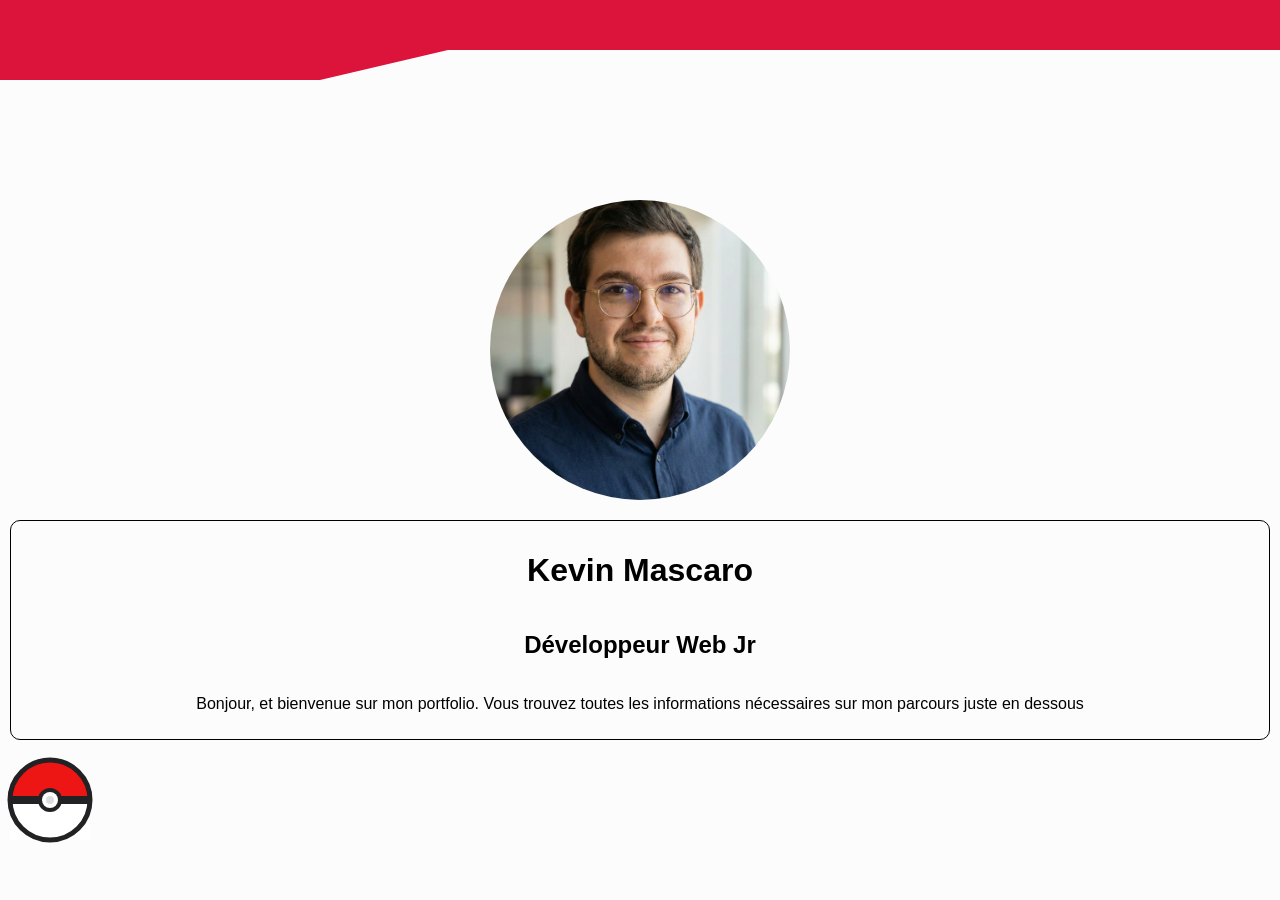
==== index.html @ a53413d7 "Début du portfolioV2 Ajout des différentes ressources, Mise en page de l'accueil." ====
<!DOCTYPE html>
<html lang="fr">

<head>
    <meta charset="utf-8">
    <meta name="viewport" content="width=device-width, initial-scale=1">
    <title>Home</title>
    <link rel="stylesheet" type="text/css" href="index.css">
    <link rel="preconnect" href="https://fonts.googleapis.com">
    <link rel="preconnect" href="https://fonts.gstatic.com" crossorigin>
    <link
        href="https://fonts.googleapis.com/css2?family=Nunito+Sans:ital,opsz,wght@0,6..12,200..1000;1,6..12,200..1000&display=swap"
        rel="stylesheet">
    <link href="https://fonts.googleapis.com/css2?family=Quicksand:wght@300..700&display=swap" rel="stylesheet">
</head>

<body>
    <header class="header"></header>

    <div class="profilPictureContainer">
        <img class="profilPicture" src="assets/librairies/profilPicture.webp">
    </div>
    <div class="homePresentationContainer">
        <h1>Kevin Mascaro</h1>
        <h2>Développeur Web Jr</h2>
        <p>Bonjour, et bienvenue sur mon portfolio. Vous trouvez toutes les informations nécessaires sur mon parcours
            juste en dessous</p>
    </div>
    <div class="pokeballContainer">
        <img class="pokeball" src="assets/librairies/pokeball.svg">
    </div>
</body>
---- index.css ----
body {
    margin: 0;
    background-color: rgb(252, 252, 252);
    font-family: 'Ubuntu', sans-serif;
}

.header {
    clip-path: polygon(0 0, 100% 0, 100% 25%, 35% 25%, 25% 40%, 0 40%);
    background-color: crimson;
    height: 200px;
    position: sticky;
    top: 0;
}

.profilPictureContainer {
    width: 300px;
    height: 300px;
    border-radius: 50%;
    overflow: hidden;
    position: relative;
    left: 50%;
    transform: translateX(-50%);
    margin-bottom: 20px;
}

.profilPicture {
    width: 100%;
    height: 100%;
    object-fit: cover;
}

.homePresentationContainer {
    display: flex;
    flex-direction: column;
    align-items: center;
    justify-content: center;
    box-sizing: border-box;
    border: 1px solid black;
    border-radius: 10px;
    padding: 10px;
    margin: 10px;
}
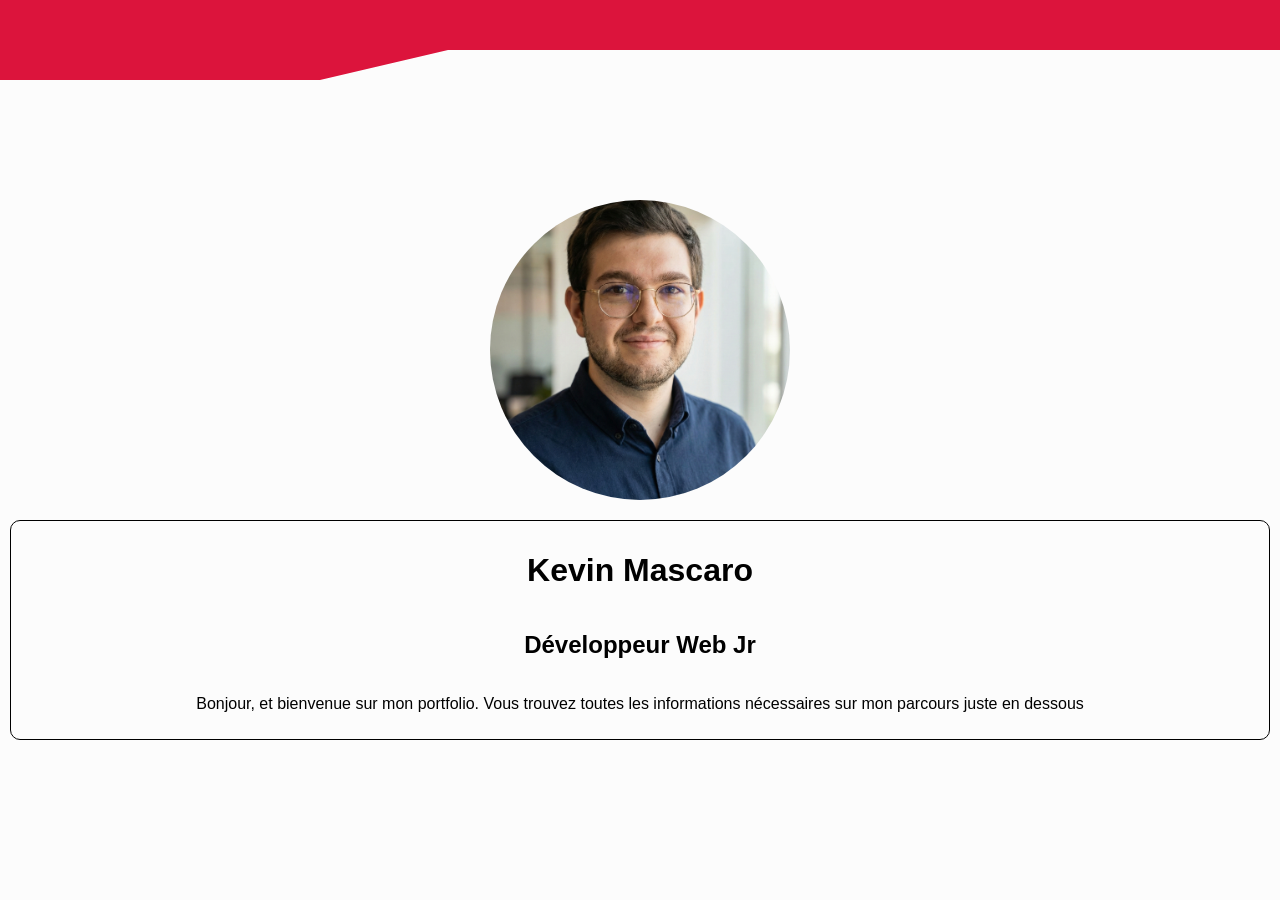
==== commit fa5383e6: "abandon pokeball" ====
--- a/index.html
+++ b/index.html
@@ -26,7 +26,7 @@
         <p>Bonjour, et bienvenue sur mon portfolio. Vous trouvez toutes les informations nécessaires sur mon parcours
             juste en dessous</p>
     </div>
-    <div class="pokeballContainer">
-        <img class="pokeball" src="assets/librairies/pokeball.svg">
+    <div>
+
     </div>
 </body>
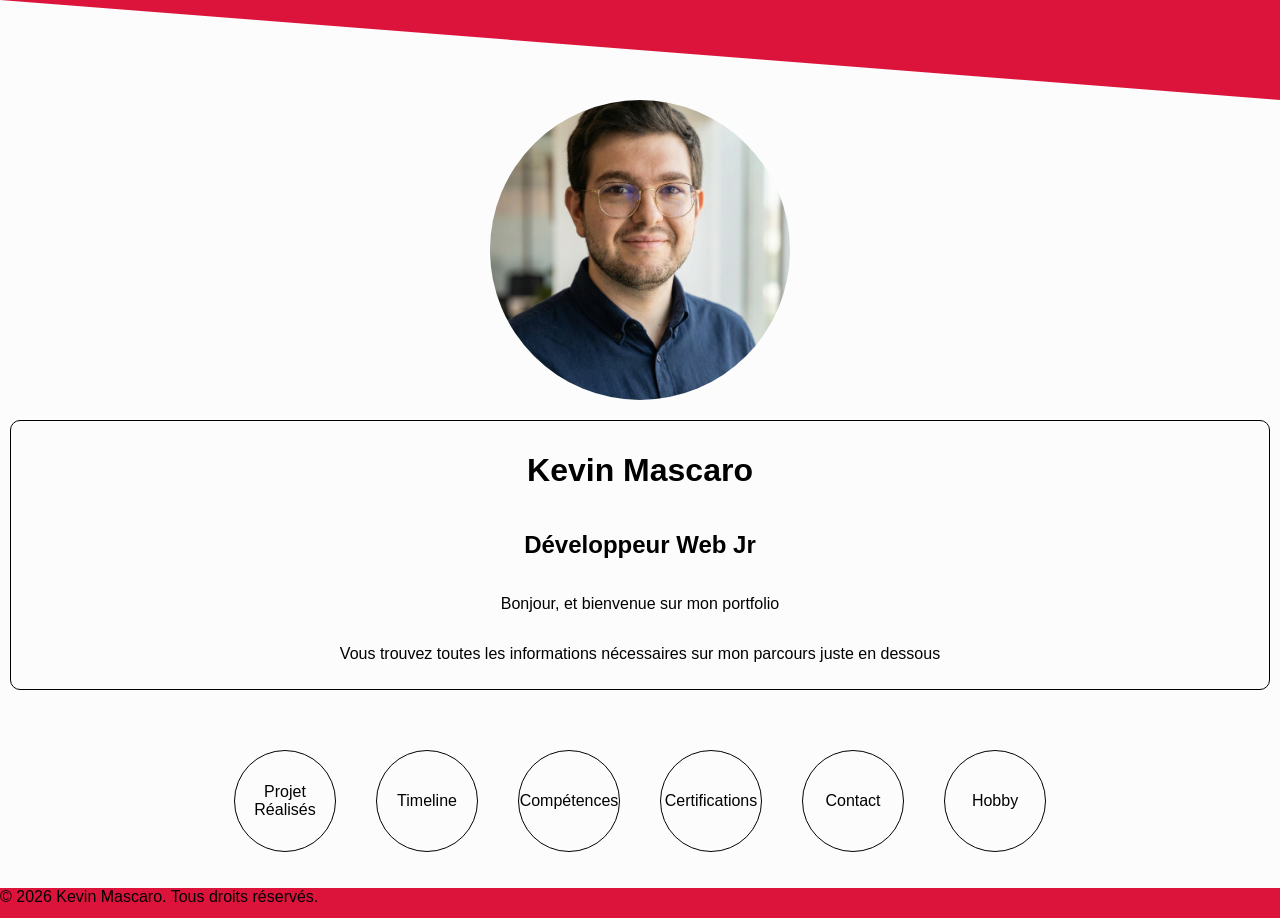
==== commit 1e8fc09c: "Ajout des links Links vers les autres pages" ====
--- a/index.html
+++ b/index.html
@@ -23,10 +23,32 @@
     <div class="homePresentationContainer">
         <h1>Kevin Mascaro</h1>
         <h2>Développeur Web Jr</h2>
-        <p>Bonjour, et bienvenue sur mon portfolio. Vous trouvez toutes les informations nécessaires sur mon parcours
-            juste en dessous</p>
+        <p>Bonjour, et bienvenue sur mon portfolio</p>
+        <p>Vous trouvez toutes les informations nécessaires sur mon parcours juste en dessous</p>
     </div>
-    <div>
-
+    <div class="homeLinksContainer">
+        <a href="" class="linksBall">
+            <div class="linksText">Projet Réalisés</div>
+        </a>
+        <a href="" class="linksBall">
+            <div class="linksText">Timeline</div>
+        </a>
+        <a href="" class="linksBall">
+            <div class="linksText">Compétences</div>
+        </a>
+        <a href="" class="linksBall">
+            <div class="linksText">Certifications</div>
+        </a>
+        <a href="" class="linksBall">
+            <div class="linksText">Contact</div>
+        </a>
+        <a href="" class="linksBall">
+            <div class="linksText">Hobby</div>
+        </a>
     </div>
+    <footer class="footer">
+        <div>
+            <p>© 2026 Kevin Mascaro. Tous droits réservés.</p>
+        </div>
+    </footer>
 </body>
--- a/index.css
+++ b/index.css
@@ -5,11 +5,12 @@
 }
 
 .header {
-    clip-path: polygon(0 0, 100% 0, 100% 25%, 35% 25%, 25% 40%, 0 40%);
+    clip-path: polygon(0 0, 100% 0, 100% 100%);
     background-color: crimson;
-    height: 200px;
+    height: 100px;
     position: sticky;
     top: 0;
+    z-index: 1;
 }
 
 .profilPictureContainer {
@@ -39,4 +40,46 @@
     border-radius: 10px;
     padding: 10px;
     margin: 10px;
+    margin-bottom: 40px;
+}
+
+.homeLinksContainer a {
+    text-decoration: none;
+    color: black;
+}
+
+.homeLinksContainer {
+    display: flex;
+    flex-wrap: wrap;
+    justify-content: center;
+    align-items: center;
+    text-align: center;
+}
+
+.linksBall {
+    width: 100px;
+    height: 100px;
+    border-radius: 50%;
+    border: 1px solid black;
+    margin: 20px;
+    display: flex;
+    justify-content: center;
+    align-items: center;
+}
+
+.linksText {
+    text-align: center;
+}
+
+.linksBall:hover {
+    box-shadow: 0 0 5px crimson;
+    transform: rotate(20deg) scale(1.1);
+    transition: all 0.5s ease-in-out;
+}
+
+.footer {
+    background-color: crimson;
+    height: 30px;
+    bottom: 0;
+    z-index: 1;
 }
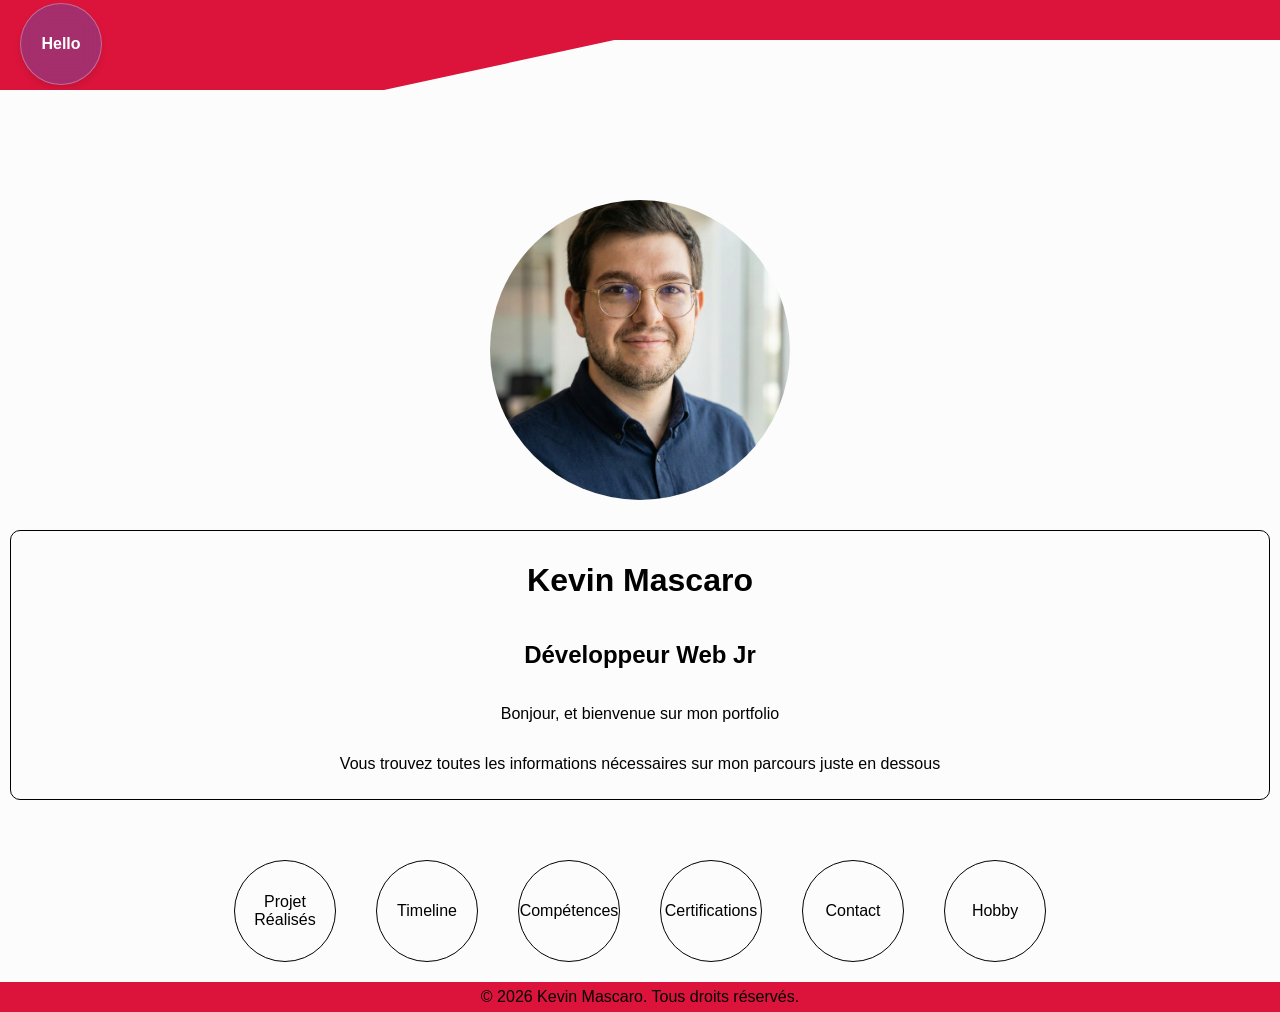
==== commit 7c7d9e2b: "Ajustement ajustement footer bouton retour centrage projets" ====
--- a/index.html
+++ b/index.html
@@ -4,7 +4,7 @@
 <head>
     <meta charset="utf-8">
     <meta name="viewport" content="width=device-width, initial-scale=1">
-    <title>Home</title>
+    <title>Portfolio</title>
     <link rel="stylesheet" type="text/css" href="index.css">
     <link rel="preconnect" href="https://fonts.googleapis.com">
     <link rel="preconnect" href="https://fonts.gstatic.com" crossorigin>
@@ -15,8 +15,9 @@
 </head>
 
 <body>
-    <header class="header"></header>
-
+    <header class="header">
+        <div class="backButton">Hello</div>
+    </header>
     <div class="profilPictureContainer">
         <img class="profilPicture" src="assets/librairies/profilPicture.webp">
     </div>
@@ -27,7 +28,7 @@
         <p>Vous trouvez toutes les informations nécessaires sur mon parcours juste en dessous</p>
     </div>
     <div class="homeLinksContainer">
-        <a href="" class="linksBall">
+        <a href="projets.html" class="linksBall">
             <div class="linksText">Projet Réalisés</div>
         </a>
         <a href="" class="linksBall">
--- a/index.css
+++ b/index.css
@@ -2,20 +2,39 @@
     margin: 0;
     background-color: rgb(252, 252, 252);
     font-family: 'Ubuntu', sans-serif;
+    min-height: 100vh;
+    display: flex;
+    flex-direction: column;
+}
+
+.titleContainer {
+    display: flex;
+    justify-content: center;
+    align-items: center;
+    text-align: center;
+    flex-direction: column;
+    margin: 0;
+    padding: 1.4rem;
+}
+
+.title {
+    font-size: 2rem;
+    margin: 0;
+    padding: 1rem;
 }
 
 .header {
-    clip-path: polygon(0 0, 100% 0, 100% 100%);
+    clip-path: polygon(0 0, 100% 0, 100% 20%, 48% 20%, 30% 45%, 0 45%);
     background-color: crimson;
-    height: 100px;
+    height: 12.5rem;
     position: sticky;
     top: 0;
     z-index: 1;
 }
 
 .profilPictureContainer {
-    width: 300px;
-    height: 300px;
+    width: 18.75rem;
+    height: 18.75rem;
     border-radius: 50%;
     overflow: hidden;
     position: relative;
@@ -57,11 +76,11 @@
 }
 
 .linksBall {
-    width: 100px;
-    height: 100px;
+    width: 6.25rem;
+    height: 6.25rem;
     border-radius: 50%;
     border: 1px solid black;
-    margin: 20px;
+    margin: 1.25rem;
     display: flex;
     justify-content: center;
     align-items: center;
@@ -78,8 +97,155 @@
 }
 
 .footer {
+    margin-top: auto;
+    position: static;
     background-color: crimson;
     height: 30px;
     bottom: 0;
     z-index: 1;
+    display: flex;
+    justify-content: center;
+    align-items: center;
+}
+
+.footer p {
+    margin: 0;
+}
+
+
+/* Page Projets   */
+
+.projectsBody {
+    box-sizing: border-box;
+}
+
+.slider_focus {
+
+    max-width: 37.5rem;
+    margin: 1.25rem auto;
+    padding: 0 1rem;
+
+}
+
+.slider_focus ul {
+    margin: 0;
+    padding: 0;
+    list-style-type: none;
+    display: flex;
+    position: relative;
+    justify-content: center;
+    overflow: hidden;
+    aspect-ratio: 4/3;
+    gap: .5rem;
+
+
+}
+
+
+.slider_focus ul li {
+
+    align-self: flex-end;
+    display: flex;
+    align-items: center;
+    justify-content: center;
+    margin-bottom: 1rem;
+
+
+
+}
+
+.slider_focus ul li button {
+    all: unset;
+    padding: 0;
+    border: 0;
+    cursor: pointer;
+    width: 4rem;
+    height: 4rem;
+    z-index: 10;
+}
+
+
+.slider_focus ul li button img {
+    will-change: transform;
+    transform: scale(1);
+    transition: transform .4s;
+    border-radius: 50%;
+    border: 2px solid white;
+    width: inherit;
+    height: inherit;
+    object-fit: cover;
+    box-shadow: 0 4px 5px rgba(0, 0, 0, 0.2);
+}
+
+
+.slider_focus ul li span img {
+    display: block;
+    position: absolute;
+    top: 0;
+    left: 0;
+    height: calc(100% - 6rem);
+    width: 100%;
+    transform: translateX(-100%);
+    z-index: -1;
+    opacity: 0;
+    will-change: transform, opacity;
+    transition: transform .6s, opacity .6s;
+    object-fit: cover;
+}
+
+.slider_focus ul:not(:focus-within) li:first-child span img,
+.slider_focus ul li:focus-within span img {
+
+    transform: translateX(0%);
+    opacity: 1
+}
+
+
+.slider_focus ul li:focus-within {
+
+    outline: 2px solid black;
+    border-radius: 50%
+}
+
+
+.slider_focus ul li:not(:focus-within) button img {
+
+    transform: scale(.9);
+
+}
+
+.slider_focus ul:not(:focus-within) li:first-child button img {
+
+    transform: scale(1);
+
+}
+
+/* Glass Button Styles */
+.backButton {
+    position: absolute;
+    top: 3px;
+    left: 20px;
+    text-decoration: none;
+    color: white;
+    background: rgba(0, 123, 255, 0.25);
+    backdrop-filter: blur(10px);
+    -webkit-backdrop-filter: blur(10px);
+    border: 1px solid rgba(255, 255, 255, 0.3);
+    width: 80px;
+    height: 80px;
+    padding: 0;
+    border-radius: 50%;
+    box-shadow: 0 4px 6px rgba(0, 0, 0, 0.1);
+    transition: all 0.3s ease;
+    z-index: 10;
+    font-weight: bold;
+    display: flex;
+    justify-content: center;
+    align-items: center;
+}
+
+.backButton:hover {
+    background: rgba(0, 123, 255, 0.4);
+    box-shadow: 0 0 10px rgba(0, 123, 255, 0.2);
+    transform: translateY(-2px);
 }
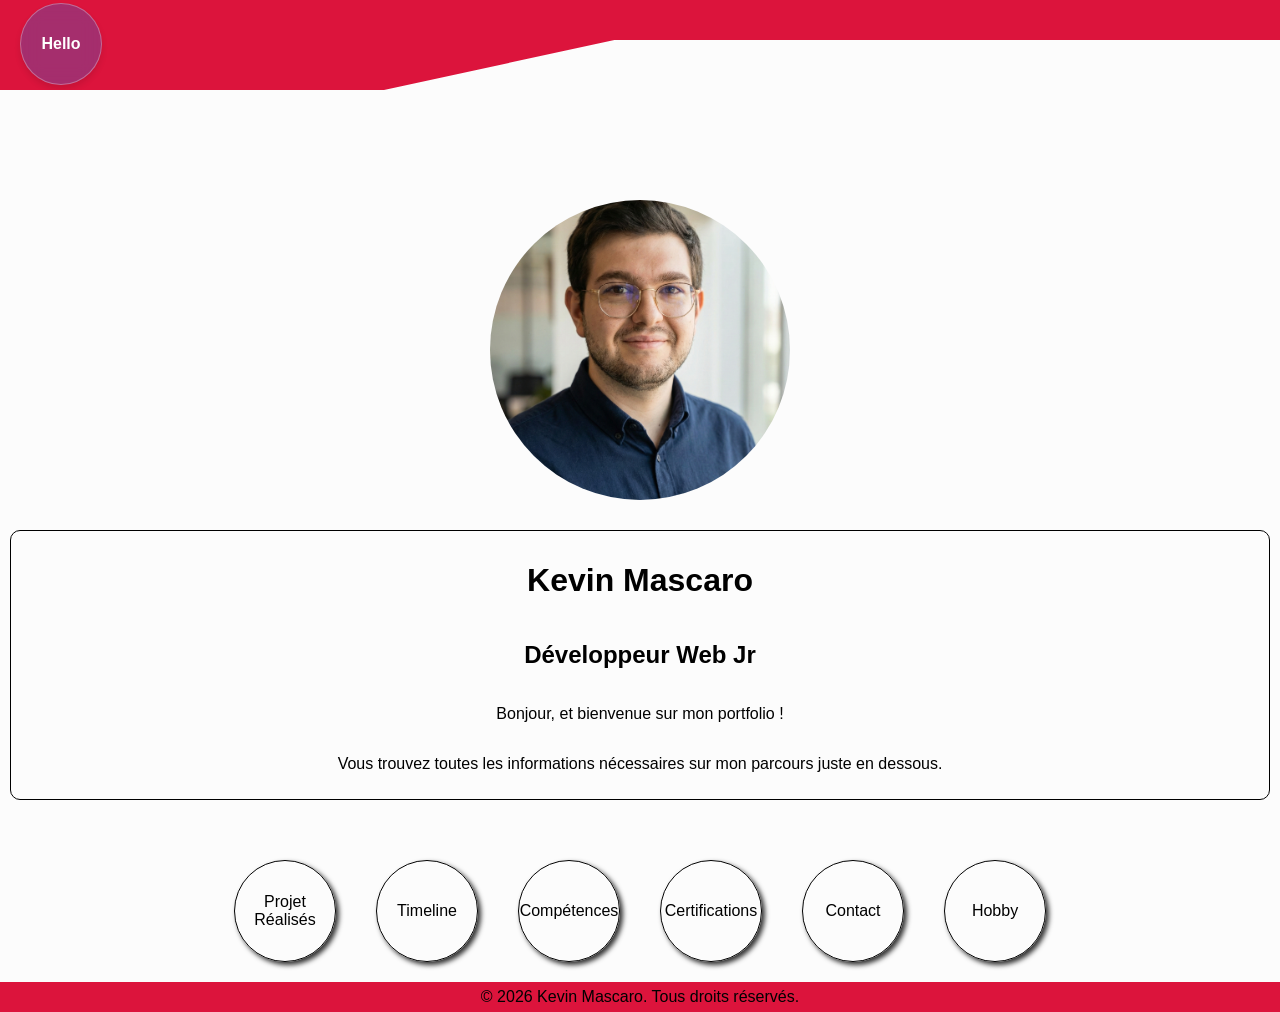
==== commit 04131ce2: "Ajout des liens + fiches Ajout des liens vers les fiches descriptives de chaque projet ( il manque l" ====
--- a/index.html
+++ b/index.html
@@ -21,11 +21,11 @@
     <div class="profilPictureContainer">
         <img class="profilPicture" src="assets/librairies/profilPicture.webp">
     </div>
-    <div class="homePresentationContainer">
+    <div class="textContainer">
         <h1>Kevin Mascaro</h1>
         <h2>Développeur Web Jr</h2>
-        <p>Bonjour, et bienvenue sur mon portfolio</p>
-        <p>Vous trouvez toutes les informations nécessaires sur mon parcours juste en dessous</p>
+        <p>Bonjour, et bienvenue sur mon portfolio !</p>
+        <p>Vous trouvez toutes les informations nécessaires sur mon parcours juste en dessous.</p>
     </div>
     <div class="homeLinksContainer">
         <a href="projets.html" class="linksBall">
--- a/index.css
+++ b/index.css
@@ -49,11 +49,12 @@
     object-fit: cover;
 }
 
-.homePresentationContainer {
+.textContainer {
     display: flex;
     flex-direction: column;
     align-items: center;
     justify-content: center;
+    text-align: center;
     box-sizing: border-box;
     border: 1px solid black;
     border-radius: 10px;
@@ -84,6 +85,7 @@
     display: flex;
     justify-content: center;
     align-items: center;
+    box-shadow: 3px 3px 5px rgb(50, 50, 50);
 }
 
 .linksText {
@@ -91,7 +93,8 @@
 }
 
 .linksBall:hover {
-    box-shadow: 0 0 5px crimson;
+    border: 1px solid crimson;
+    box-shadow: 0 0 10px crimson;
     transform: rotate(20deg) scale(1.1);
     transition: all 0.5s ease-in-out;
 }
@@ -122,7 +125,7 @@
 .slider_focus {
 
     max-width: 37.5rem;
-    margin: 1.25rem auto;
+    margin: 1.25rem 0;
     padding: 0 1rem;
 
 }
@@ -137,10 +140,7 @@
     overflow: hidden;
     aspect-ratio: 4/3;
     gap: .5rem;
-
-
-}
-
+}
 
 .slider_focus ul li {
 
@@ -149,9 +149,10 @@
     align-items: center;
     justify-content: center;
     margin-bottom: 1rem;
-
-
-
+}
+
+.slider_focus ul li a {
+    display: contents;
 }
 
 .slider_focus ul li button {
@@ -197,7 +198,8 @@
 .slider_focus ul li:focus-within span img {
 
     transform: translateX(0%);
-    opacity: 1
+    opacity: 1;
+    z-index: 1;
 }
 
 
@@ -220,7 +222,6 @@
 
 }
 
-/* Glass Button Styles */
 .backButton {
     position: absolute;
     top: 3px;
@@ -248,4 +249,27 @@
     background: rgba(0, 123, 255, 0.4);
     box-shadow: 0 0 10px rgba(0, 123, 255, 0.2);
     transform: translateY(-2px);
+}
+
+.imageContainer {
+    width: 90%;
+    display: flex;
+    justify-content: center;
+    align-items: center;
+    margin: auto;
+}
+
+.imageContainer a {
+    width: 90%;
+    height: 90%;
+    display: flex;
+    justify-content: center;
+    align-items: center;
+    padding: 3px;
+    border: 1px solid black;
+}
+
+.allPImage {
+    width: 90%;
+    height: 90%;
 }
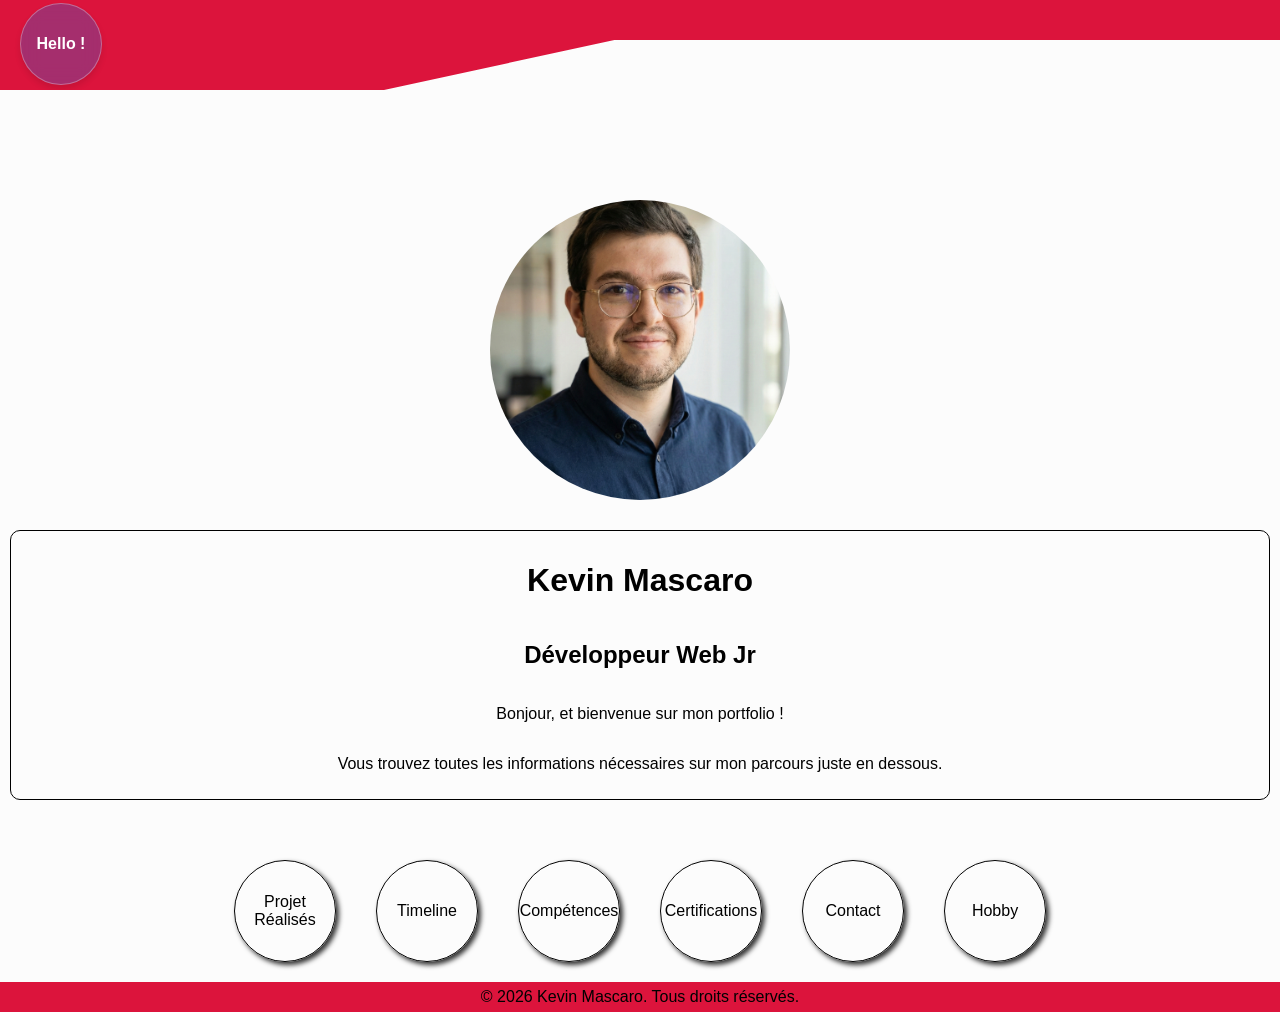
==== commit f97613e4: "Début page compétences" ====
--- a/index.html
+++ b/index.html
@@ -16,7 +16,7 @@
 
 <body>
     <header class="header">
-        <div class="backButton">Hello</div>
+        <div class="backButton">Hello !</div>
     </header>
     <div class="profilPictureContainer">
         <img class="profilPicture" src="assets/librairies/profilPicture.webp">
@@ -31,10 +31,10 @@
         <a href="projets.html" class="linksBall">
             <div class="linksText">Projet Réalisés</div>
         </a>
-        <a href="" class="linksBall">
+        <a href="timeline.html" class="linksBall">
             <div class="linksText">Timeline</div>
         </a>
-        <a href="" class="linksBall">
+        <a href="competences.html" class="linksBall">
             <div class="linksText">Compétences</div>
         </a>
         <a href="" class="linksBall">
